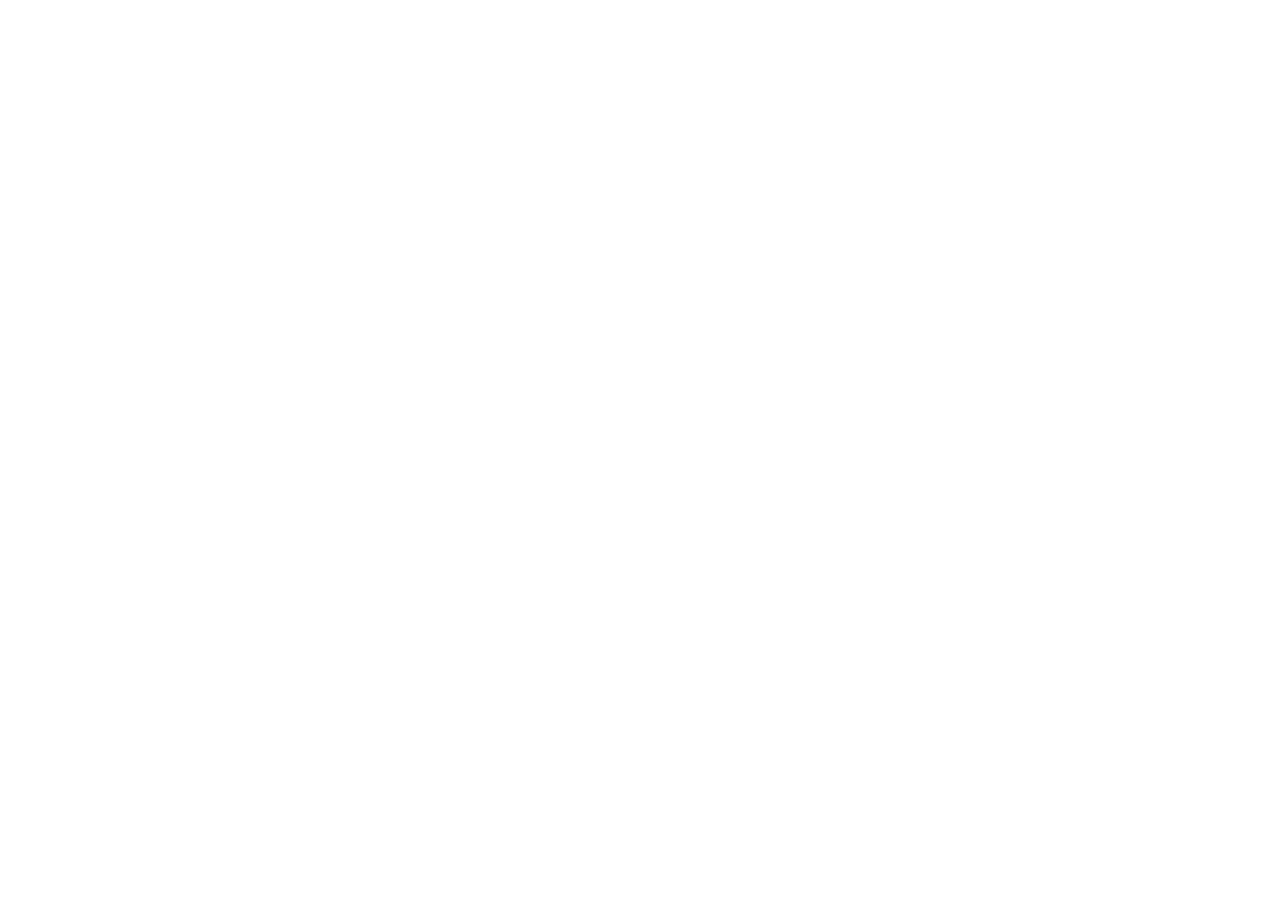
==== final/index.html @ 3cf626fa "final" ====
<!DOCTYPE html>
<html lang="en">

<head>
    <meta charset="UTF-8">
    <meta name="viewport" content="width=device-width, initial-scale=1.0">
    <title>The Streaming Shift</title>
    <link href="https://cdn.jsdelivr.net/npm/bootstrap@5.3.3/dist/css/bootstrap.min.css" rel="stylesheet"
        integrity="sha384-QWTKZyjpPEjISv5WaRU9OFeRpok6YctnYmDr5pNlyT2bRjXh0JMhjY6hW+ALEwIH" crossorigin="anonymous">

    <link rel="stylesheet" href="css/style.css">
    <script src="https://cdn.jsdelivr.net/npm/@popperjs/core@2.11.8/dist/umd/popper.min.js"
        integrity="sha384-I7E8VVD/ismYTF4hNIPjVp/Zjvgyol6VFvRkX/vR+Vc4jQkC+hVqc2pM8ODewa9r"
        crossorigin="anonymous"></script>
    <script src="https://cdn.jsdelivr.net/npm/bootstrap@5.3.3/dist/js/bootstrap.min.js"
        integrity="sha384-0pUGZvbkm6XF6gxjEnlmuGrJXVbNuzT9qBBavbLwCsOGabYfZo0T0to5eqruptLy"
        crossorigin="anonymous"></script>
</head>

<body>

</body>

</html>
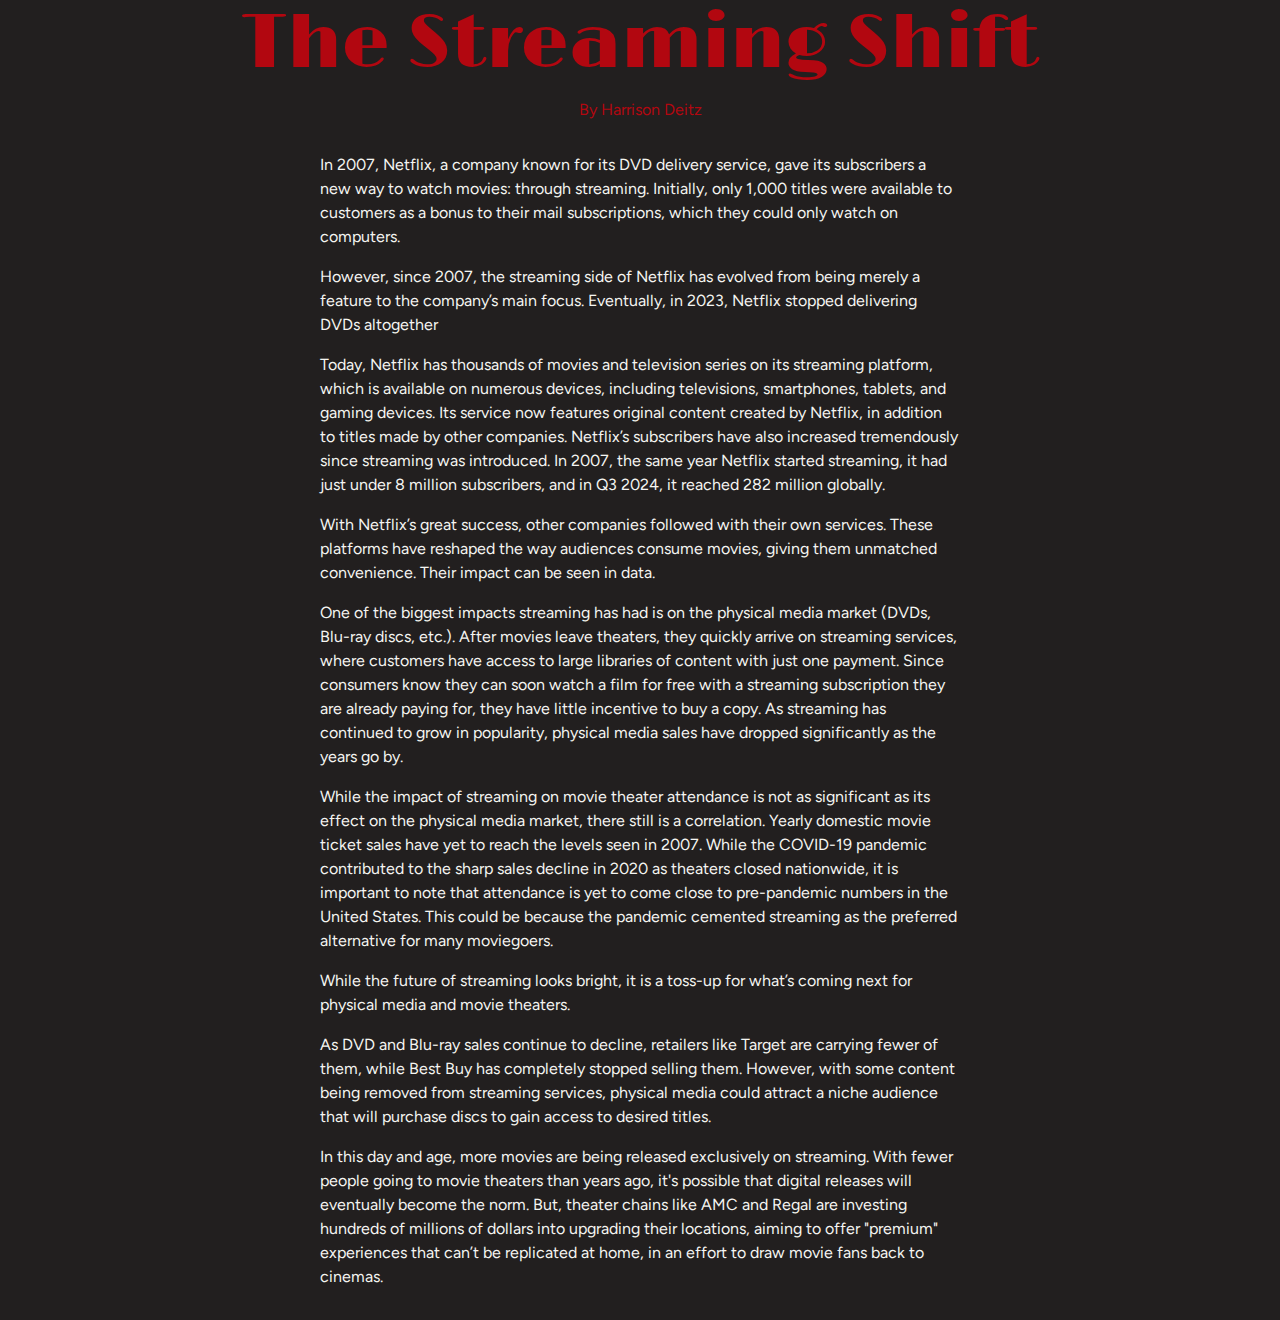
==== commit 57256e3d: "final" ====
--- a/final/index.html
+++ b/final/index.html
@@ -18,7 +18,23 @@
 </head>
 
 <body>
-
+    <header class="text-center">
+        <div>
+            <h1>The Streaming Shift</h1>
+            <p>By Harrison Deitz</p>
+        </div>
+    </header>
+    <section class="container">
+        <p>In 2007, Netflix, a company known for its DVD delivery service, gave its subscribers a new way to watch movies: through streaming. Initially, only 1,000 titles were available to customers as a bonus to their mail subscriptions, which they could only watch on computers.</p>
+        <p>However, since 2007, the streaming side of Netflix has evolved from being merely a feature to the company’s main focus. Eventually, in 2023, Netflix stopped delivering DVDs altogether</p>
+        <p>Today, Netflix has thousands of movies and television series on its streaming platform, which is available on numerous devices, including televisions, smartphones, tablets, and gaming devices. Its service now features original content created by Netflix, in addition to titles made by other companies. Netflix’s subscribers have also increased tremendously since streaming was introduced. In 2007, the same year Netflix started streaming, it had just under 8 million subscribers, and in Q3 2024, it reached 282 million globally.</p>
+        <p>With Netflix’s great success, other companies followed with their own services. These platforms have reshaped the way audiences consume movies, giving them unmatched convenience. Their impact can be seen in data.</p>
+        <p>One of the biggest impacts streaming has had is on the physical media market (DVDs, Blu-ray discs, etc.). After movies leave theaters, they quickly arrive on streaming services, where customers have access to large libraries of content with just one payment. Since consumers know they can soon watch a film for free with a streaming subscription they are already paying for, they have little incentive to buy a copy. As streaming has continued to grow in popularity, physical media sales have dropped significantly as the years go by.</p>
+        <p>While the impact of streaming on movie theater attendance is not as significant as its effect on the physical media market, there still is a correlation. Yearly domestic movie ticket sales have yet to reach the levels seen in 2007. While the COVID-19 pandemic contributed to the sharp sales decline in 2020 as theaters closed nationwide, it is important to note that attendance is yet to come close to pre-pandemic numbers in the United States. This could be because the pandemic cemented streaming as the preferred alternative for many moviegoers. </p>
+        <p>While the future of streaming looks bright, it is a toss-up for what’s coming next for physical media and movie theaters.</p>
+        <p>As DVD and Blu-ray sales continue to decline, retailers like Target are carrying fewer of them, while Best Buy has completely stopped selling them. However, with some content being removed from streaming services, physical media could attract a niche audience that will purchase discs to gain access to desired titles.</p>
+        <p>In this day and age, more movies are being released exclusively on streaming. With fewer people going to movie theaters than years ago, it's possible that digital releases will eventually become the norm. But, theater chains like AMC and Regal are investing hundreds of millions of dollars into upgrading their locations, aiming to offer "premium" experiences that can’t be replicated at home, in an effort to draw movie fans back to cinemas.</p>
+    </section>
 </body>
 
 </html>--- a/final/css/style.css
+++ b/final/css/style.css
@@ -0,0 +1,21 @@
+@import url('https://fonts.googleapis.com/css2?family=Figtree:ital,wght@0,300..900;1,300..900&family=Limelight&family=Prompt:ital,wght@0,100;0,200;0,300;0,400;0,500;0,600;0,700;0,800;0,900;1,100;1,200;1,300;1,400;1,500;1,600;1,700;1,800;1,900&family=Rubik+Mono+One&family=Victor+Mono:ital,wght@0,100..700;1,100..700&display=swap');
+
+header {
+    color: #B20710;
+}
+
+h1 {
+    font-family: "Limelight";
+    font-weight: 200;
+    font-size: 75px;
+}
+
+body {
+    background-color: #221F1F;
+    color: #F5F5F1;
+    font-family: "Figtree";
+}
+.container {
+    padding: 15px 0px 15px 0px;
+    width: 50%;
+}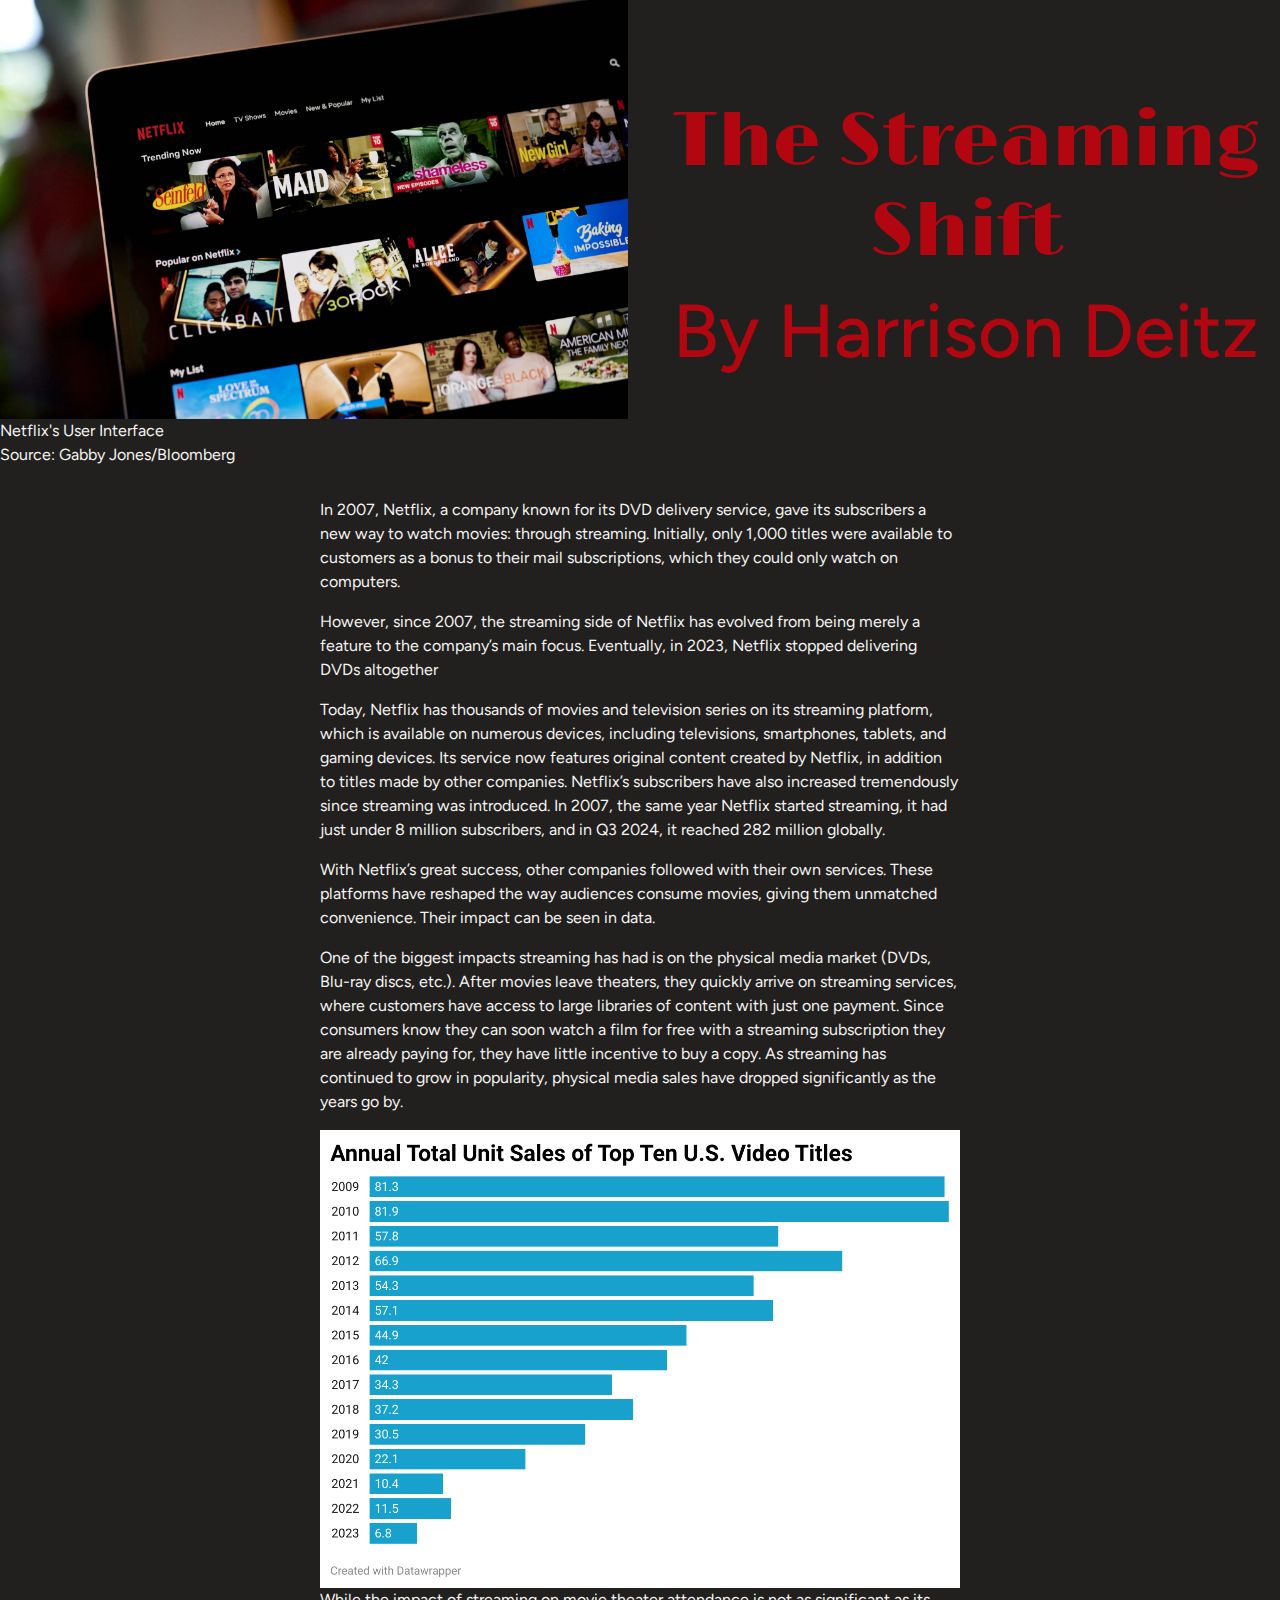
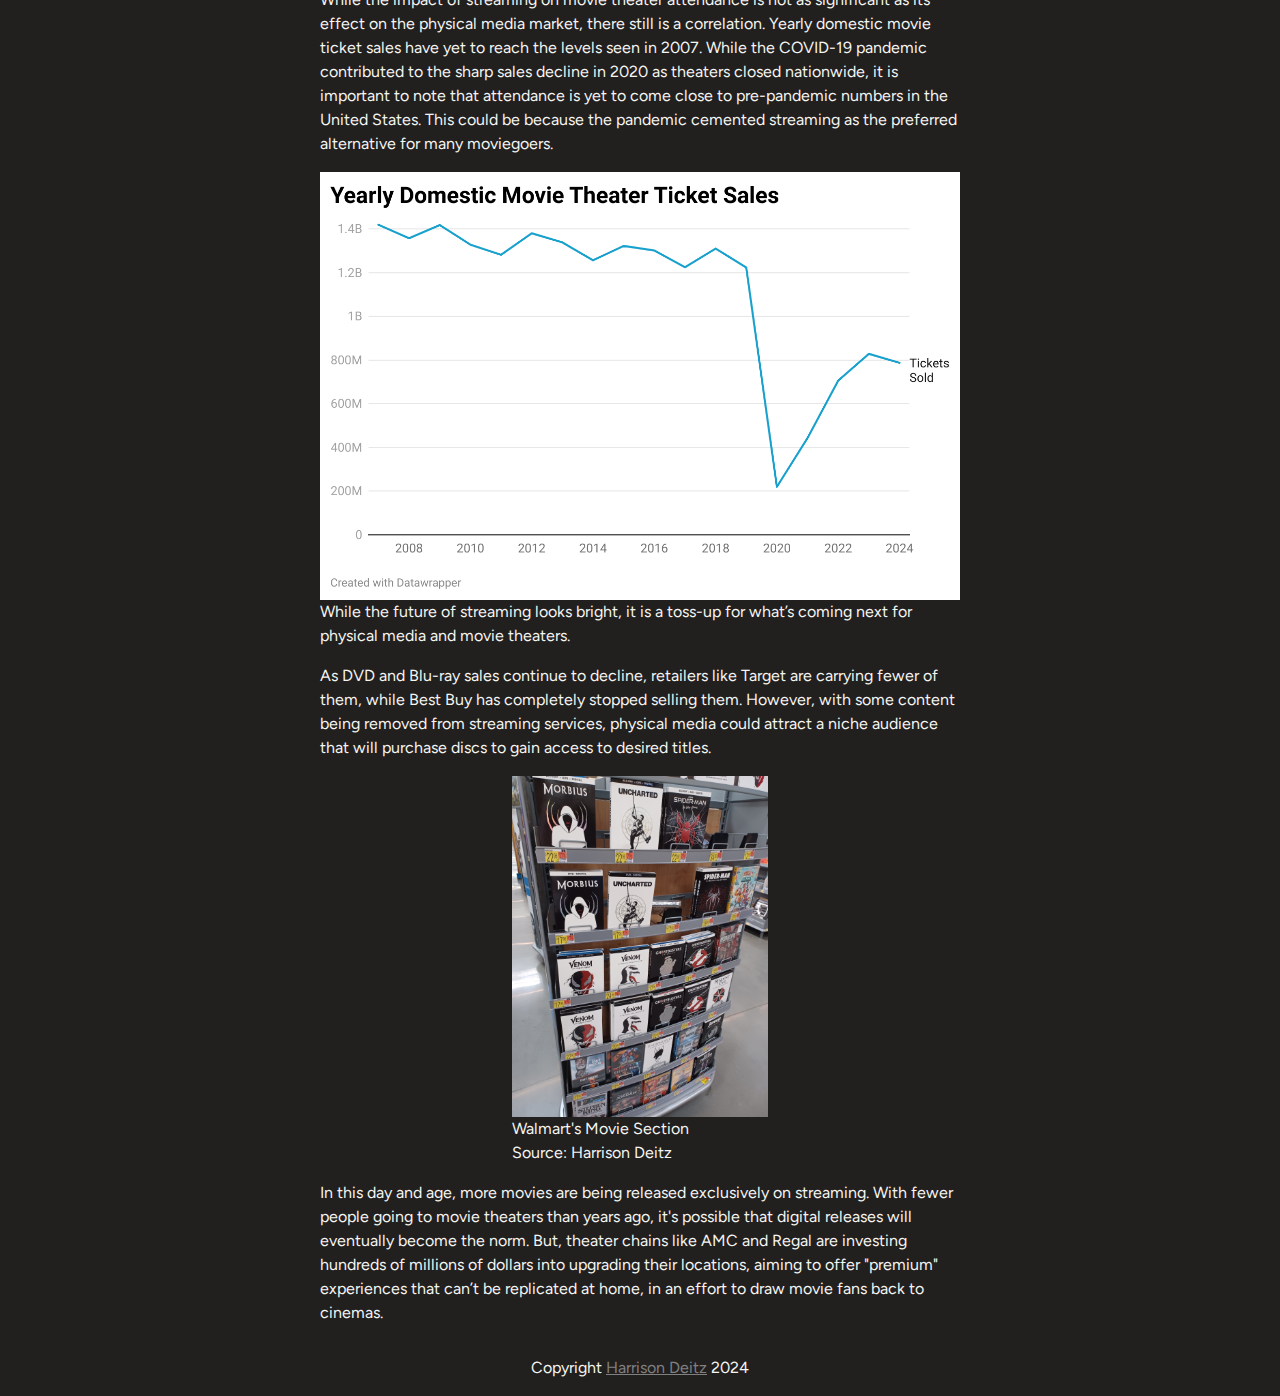
==== commit e515202e: "final" ====
--- a/final/index.html
+++ b/final/index.html
@@ -18,23 +18,71 @@
 </head>
 
 <body>
-    <header class="text-center">
-        <div>
-            <h1>The Streaming Shift</h1>
-            <p>By Harrison Deitz</p>
+    <header>
+        <div class="row nav justify-content-left align-items-center">
+            <div class="col-md-6">
+                <img src="images/netflix.jpeg" alt="Netflix User Interface" class="img-fluid">
+                <p>Netflix's User Interface<br>Source: Gabby Jones/Bloomberg</a> </p>
+            </div>
+            <div class="col-md-6 text-center">
+                <h1>The Streaming Shift</h1>
+                <h2>By Harrison Deitz</h2>
+            </div>
         </div>
     </header>
     <section class="container">
-        <p>In 2007, Netflix, a company known for its DVD delivery service, gave its subscribers a new way to watch movies: through streaming. Initially, only 1,000 titles were available to customers as a bonus to their mail subscriptions, which they could only watch on computers.</p>
-        <p>However, since 2007, the streaming side of Netflix has evolved from being merely a feature to the company’s main focus. Eventually, in 2023, Netflix stopped delivering DVDs altogether</p>
-        <p>Today, Netflix has thousands of movies and television series on its streaming platform, which is available on numerous devices, including televisions, smartphones, tablets, and gaming devices. Its service now features original content created by Netflix, in addition to titles made by other companies. Netflix’s subscribers have also increased tremendously since streaming was introduced. In 2007, the same year Netflix started streaming, it had just under 8 million subscribers, and in Q3 2024, it reached 282 million globally.</p>
-        <p>With Netflix’s great success, other companies followed with their own services. These platforms have reshaped the way audiences consume movies, giving them unmatched convenience. Their impact can be seen in data.</p>
-        <p>One of the biggest impacts streaming has had is on the physical media market (DVDs, Blu-ray discs, etc.). After movies leave theaters, they quickly arrive on streaming services, where customers have access to large libraries of content with just one payment. Since consumers know they can soon watch a film for free with a streaming subscription they are already paying for, they have little incentive to buy a copy. As streaming has continued to grow in popularity, physical media sales have dropped significantly as the years go by.</p>
-        <p>While the impact of streaming on movie theater attendance is not as significant as its effect on the physical media market, there still is a correlation. Yearly domestic movie ticket sales have yet to reach the levels seen in 2007. While the COVID-19 pandemic contributed to the sharp sales decline in 2020 as theaters closed nationwide, it is important to note that attendance is yet to come close to pre-pandemic numbers in the United States. This could be because the pandemic cemented streaming as the preferred alternative for many moviegoers. </p>
-        <p>While the future of streaming looks bright, it is a toss-up for what’s coming next for physical media and movie theaters.</p>
-        <p>As DVD and Blu-ray sales continue to decline, retailers like Target are carrying fewer of them, while Best Buy has completely stopped selling them. However, with some content being removed from streaming services, physical media could attract a niche audience that will purchase discs to gain access to desired titles.</p>
-        <p>In this day and age, more movies are being released exclusively on streaming. With fewer people going to movie theaters than years ago, it's possible that digital releases will eventually become the norm. But, theater chains like AMC and Regal are investing hundreds of millions of dollars into upgrading their locations, aiming to offer "premium" experiences that can’t be replicated at home, in an effort to draw movie fans back to cinemas.</p>
+        <p>In 2007, Netflix, a company known for its DVD delivery service, gave its subscribers a new way to watch
+            movies: through streaming. Initially, only 1,000 titles were available to customers as a bonus to their mail
+            subscriptions, which they could only watch on computers.</p>
+        <p>However, since 2007, the streaming side of Netflix has evolved from being merely a feature to the company’s
+            main focus. Eventually, in 2023, Netflix stopped delivering DVDs altogether</p>
+        <p>Today, Netflix has thousands of movies and television series on its streaming platform, which is available on
+            numerous devices, including televisions, smartphones, tablets, and gaming devices. Its service now features
+            original content created by Netflix, in addition to titles made by other companies. Netflix’s subscribers
+            have also increased tremendously since streaming was introduced. In 2007, the same year Netflix started
+            streaming, it had just under 8 million subscribers, and in Q3 2024, it reached 282 million globally.</p>
+        <p>With Netflix’s great success, other companies followed with their own services. These platforms have reshaped
+            the way audiences consume movies, giving them unmatched convenience. Their impact can be seen in data.</p>
+        <p>One of the biggest impacts streaming has had is on the physical media market (DVDs, Blu-ray discs, etc.).
+            After movies leave theaters, they quickly arrive on streaming services, where customers have access to large
+            libraries of content with just one payment. Since consumers know they can soon watch a film for free with a
+            streaming subscription they are already paying for, they have little incentive to buy a copy. As streaming
+            has continued to grow in popularity, physical media sales have dropped significantly as the years go by.</p>
+
+        <div class="center-chart">
+            <img src="images/titles.png" alt="Annual Total Unit Sales of Top Ten U.S. Video Titles" class="img-fluid">
+        </div>
+
+        <p>While the impact of streaming on movie theater attendance is not as significant as its effect on the physical
+            media market, there still is a correlation. Yearly domestic movie ticket sales have yet to reach the levels
+            seen in 2007. While the COVID-19 pandemic contributed to the sharp sales decline in 2020 as theaters closed
+            nationwide, it is important to note that attendance is yet to come close to pre-pandemic numbers in the
+            United States. This could be because the pandemic cemented streaming as the preferred alternative for many
+            moviegoers. </p>
+
+        <div class="center-chart">
+            <img src="images/tickets.png" alt="Yearly Domestic Movie Theater Ticket Sales" class="img-fluid">
+        </div>
+
+        <p>While the future of streaming looks bright, it is a toss-up for what’s coming next for physical media and
+            movie theaters.</p>
+        <p>As DVD and Blu-ray sales continue to decline, retailers like Target are carrying fewer of them, while Best
+            Buy has completely stopped selling them. However, with some content being removed from streaming services,
+            physical media could attract a niche audience that will purchase discs to gain access to desired titles.</p>
+
+        <div class="center-image">
+            <img src="images/walmart.jpg" alt="Walmart Movie Section" class="img-fluid">
+            <p>Walmart's Movie Section<br>Source: Harrison Deitz</a> </p>
+        </div>
+
+        <p>In this day and age, more movies are being released exclusively on streaming. With fewer people going to
+            movie theaters than years ago, it's possible that digital releases will eventually become the norm. But,
+            theater chains like AMC and Regal are investing hundreds of millions of dollars into upgrading their
+            locations, aiming to offer "premium" experiences that can’t be replicated at home, in an effort to draw
+            movie fans back to cinemas.</p>
     </section>
+
+    <p class="text-center">Copyright <a href="https://harrisondeitz.github.io/portfolio/">Harrison Deitz</a> 2024</p>
 </body>
 
 </html>--- a/final/css/style.css
+++ b/final/css/style.css
@@ -1,21 +1,42 @@
 @import url('https://fonts.googleapis.com/css2?family=Figtree:ital,wght@0,300..900;1,300..900&family=Limelight&family=Prompt:ital,wght@0,100;0,200;0,300;0,400;0,500;0,600;0,700;0,800;0,900;1,100;1,200;1,300;1,400;1,500;1,600;1,700;1,800;1,900&family=Rubik+Mono+One&family=Victor+Mono:ital,wght@0,100..700;1,100..700&display=swap');
 
-header {
+
+h1 {
+    font-family: "Limelight";
+    font-weight: 200
+}
+
+h1,
+h2 {
+    font-size: 75px;
     color: #B20710;
 }
 
-h1 {
-    font-family: "Limelight";
-    font-weight: 200;
-    font-size: 75px;
-}
 
 body {
     background-color: #221F1F;
     color: #F5F5F1;
     font-family: "Figtree";
 }
+
+a {
+    color: grey
+}
+
 .container {
     padding: 15px 0px 15px 0px;
     width: 50%;
+}
+
+.center-image {
+    display: block;
+    margin-left: auto;
+    margin-right: auto;
+    width: 40%;
+}
+
+.center-chart {
+    display: block;
+    margin-left: auto;
+    margin-right: auto;
 }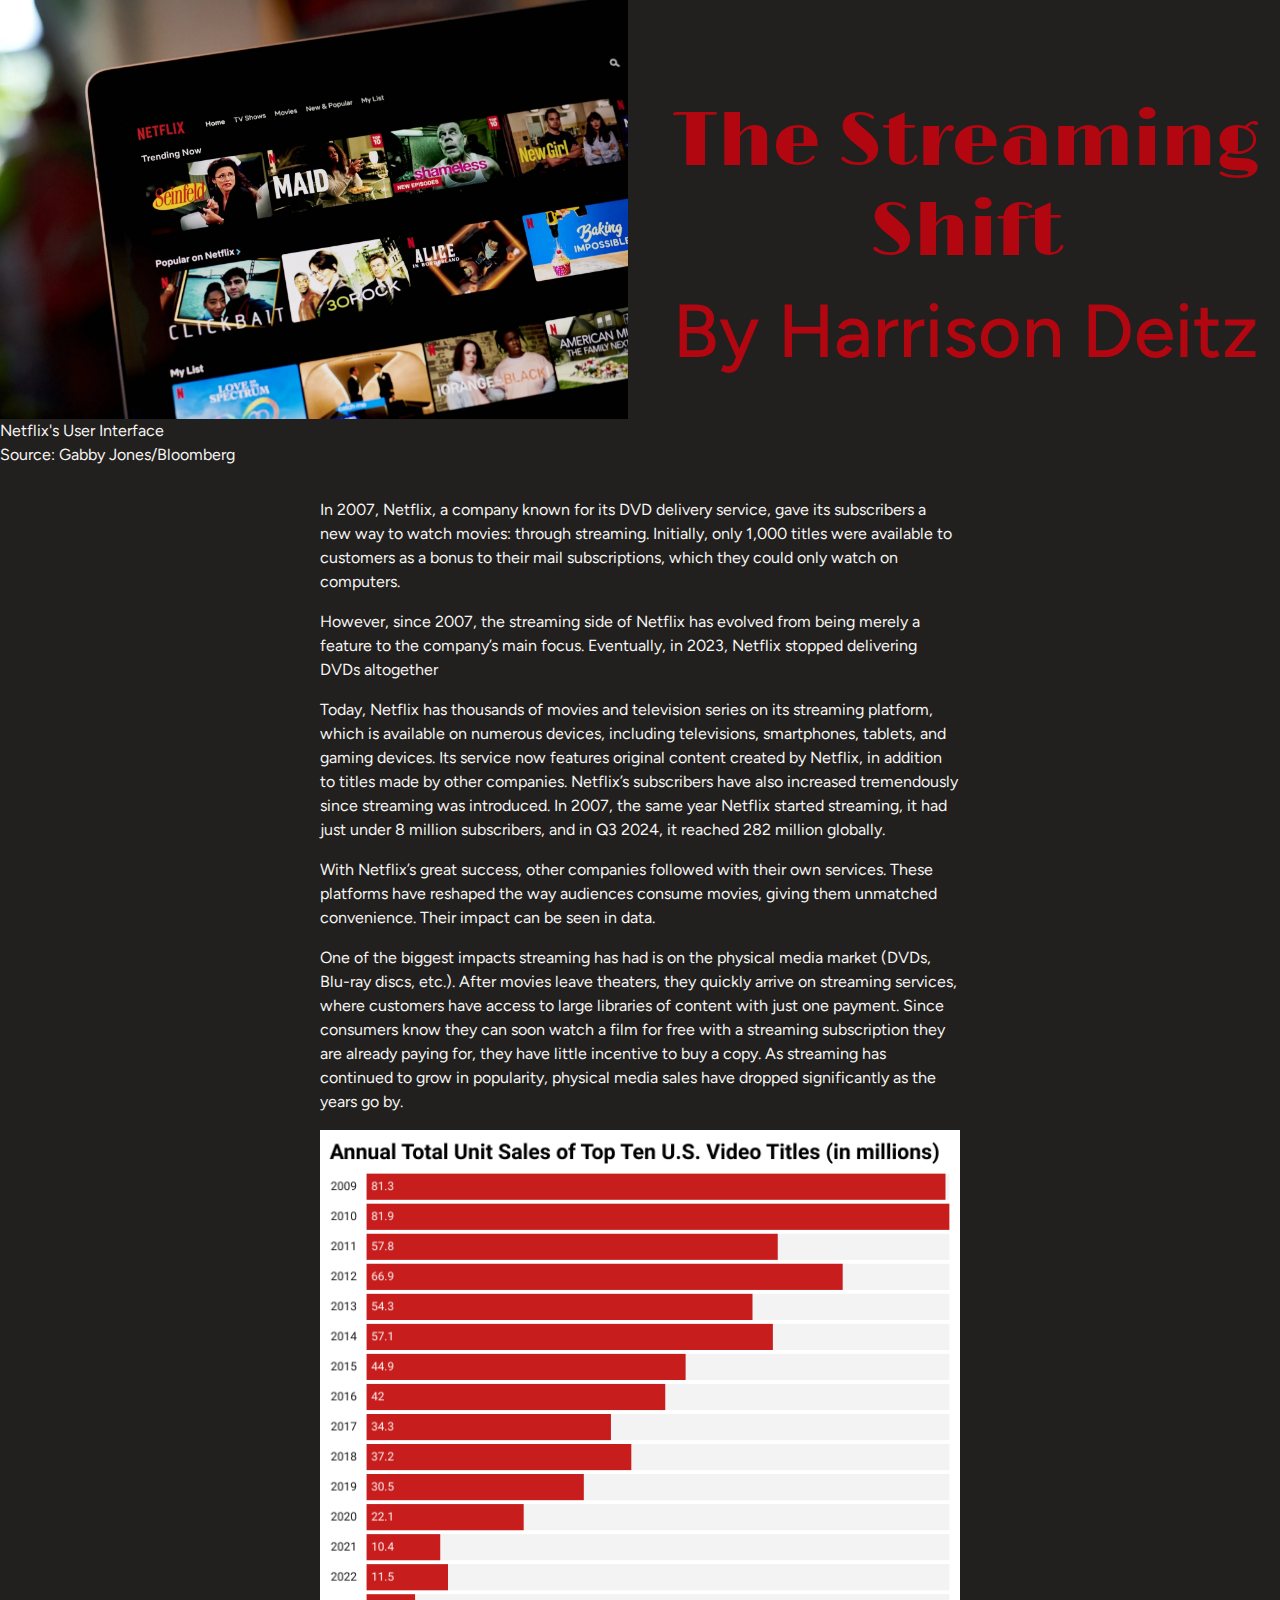
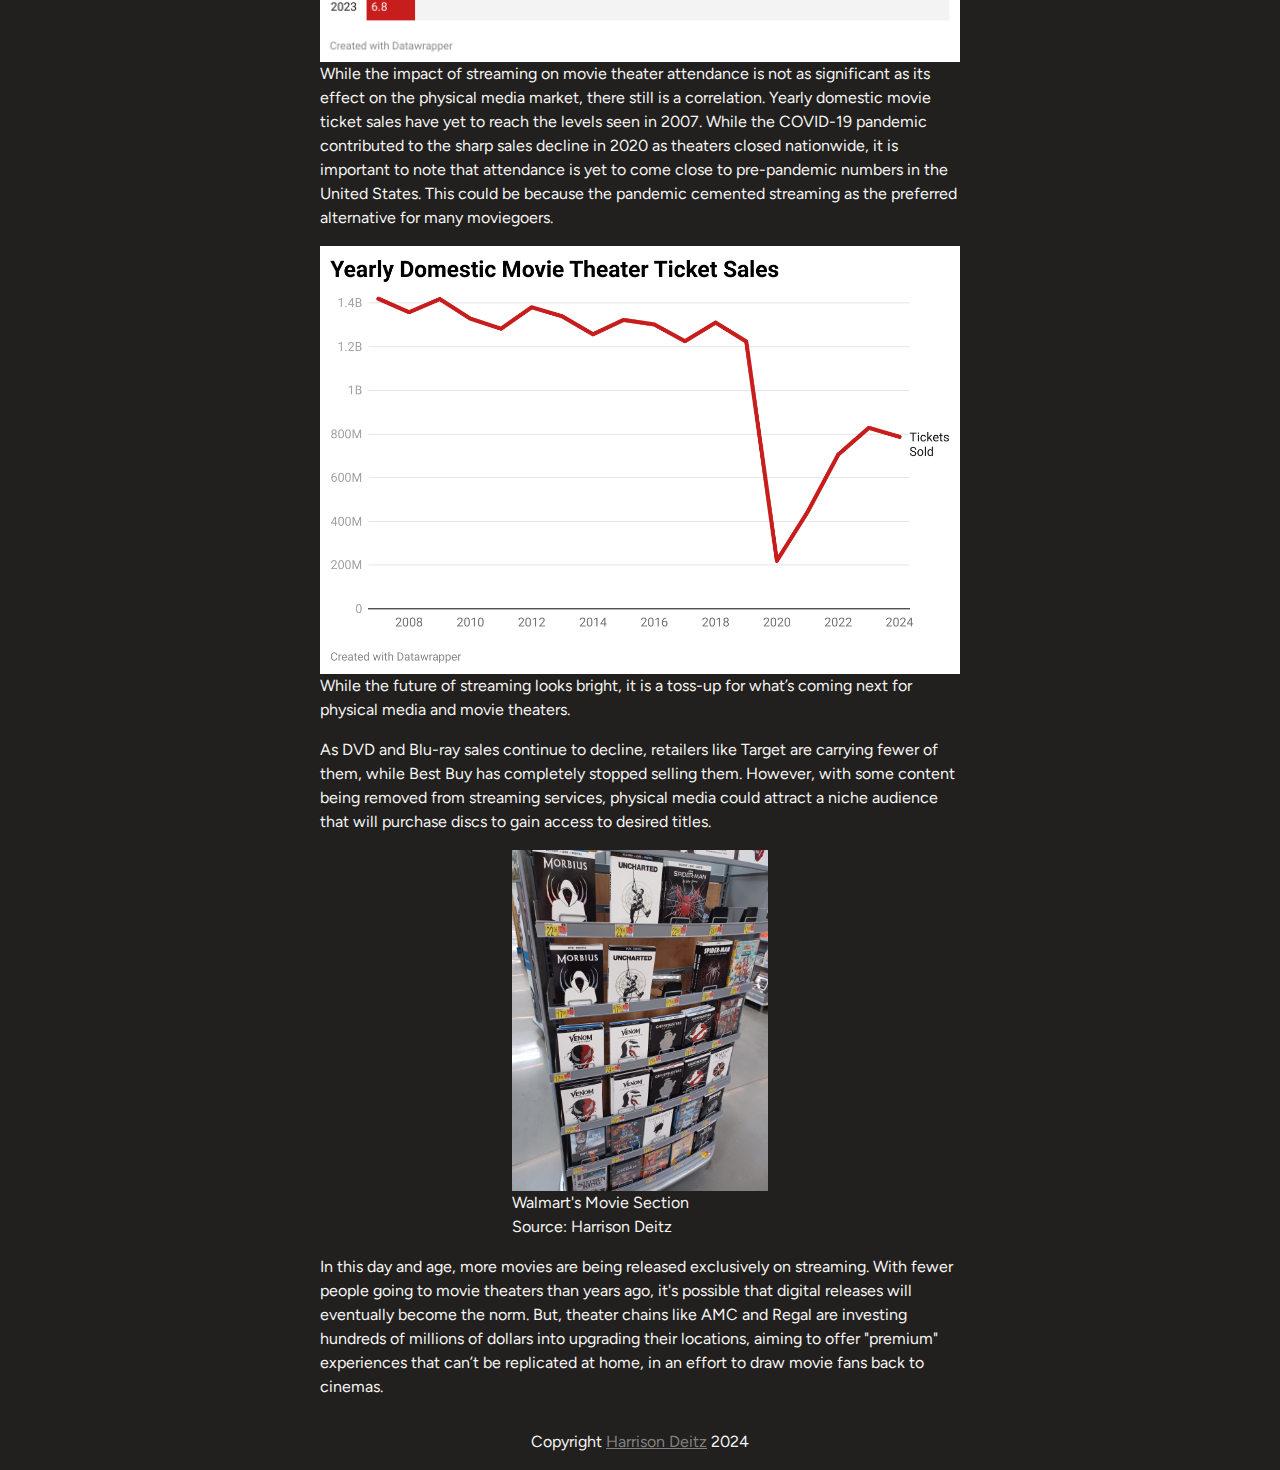
==== commit 8a282754: "final" ====
--- a/final/index.html
+++ b/final/index.html
@@ -50,7 +50,7 @@
             has continued to grow in popularity, physical media sales have dropped significantly as the years go by.</p>
 
         <div class="center-chart">
-            <img src="images/titles.png" alt="Annual Total Unit Sales of Top Ten U.S. Video Titles" class="img-fluid">
+            <img src="images/units.png" alt="Annual Total Unit Sales of Top Ten U.S. Video Titles" class="img-fluid">
         </div>
 
         <p>While the impact of streaming on movie theater attendance is not as significant as its effect on the physical
--- a/final/css/style.css
+++ b/final/css/style.css
@@ -3,7 +3,7 @@
 
 h1 {
     font-family: "Limelight";
-    font-weight: 200
+    font-weight: 200;
 }
 
 h1,
